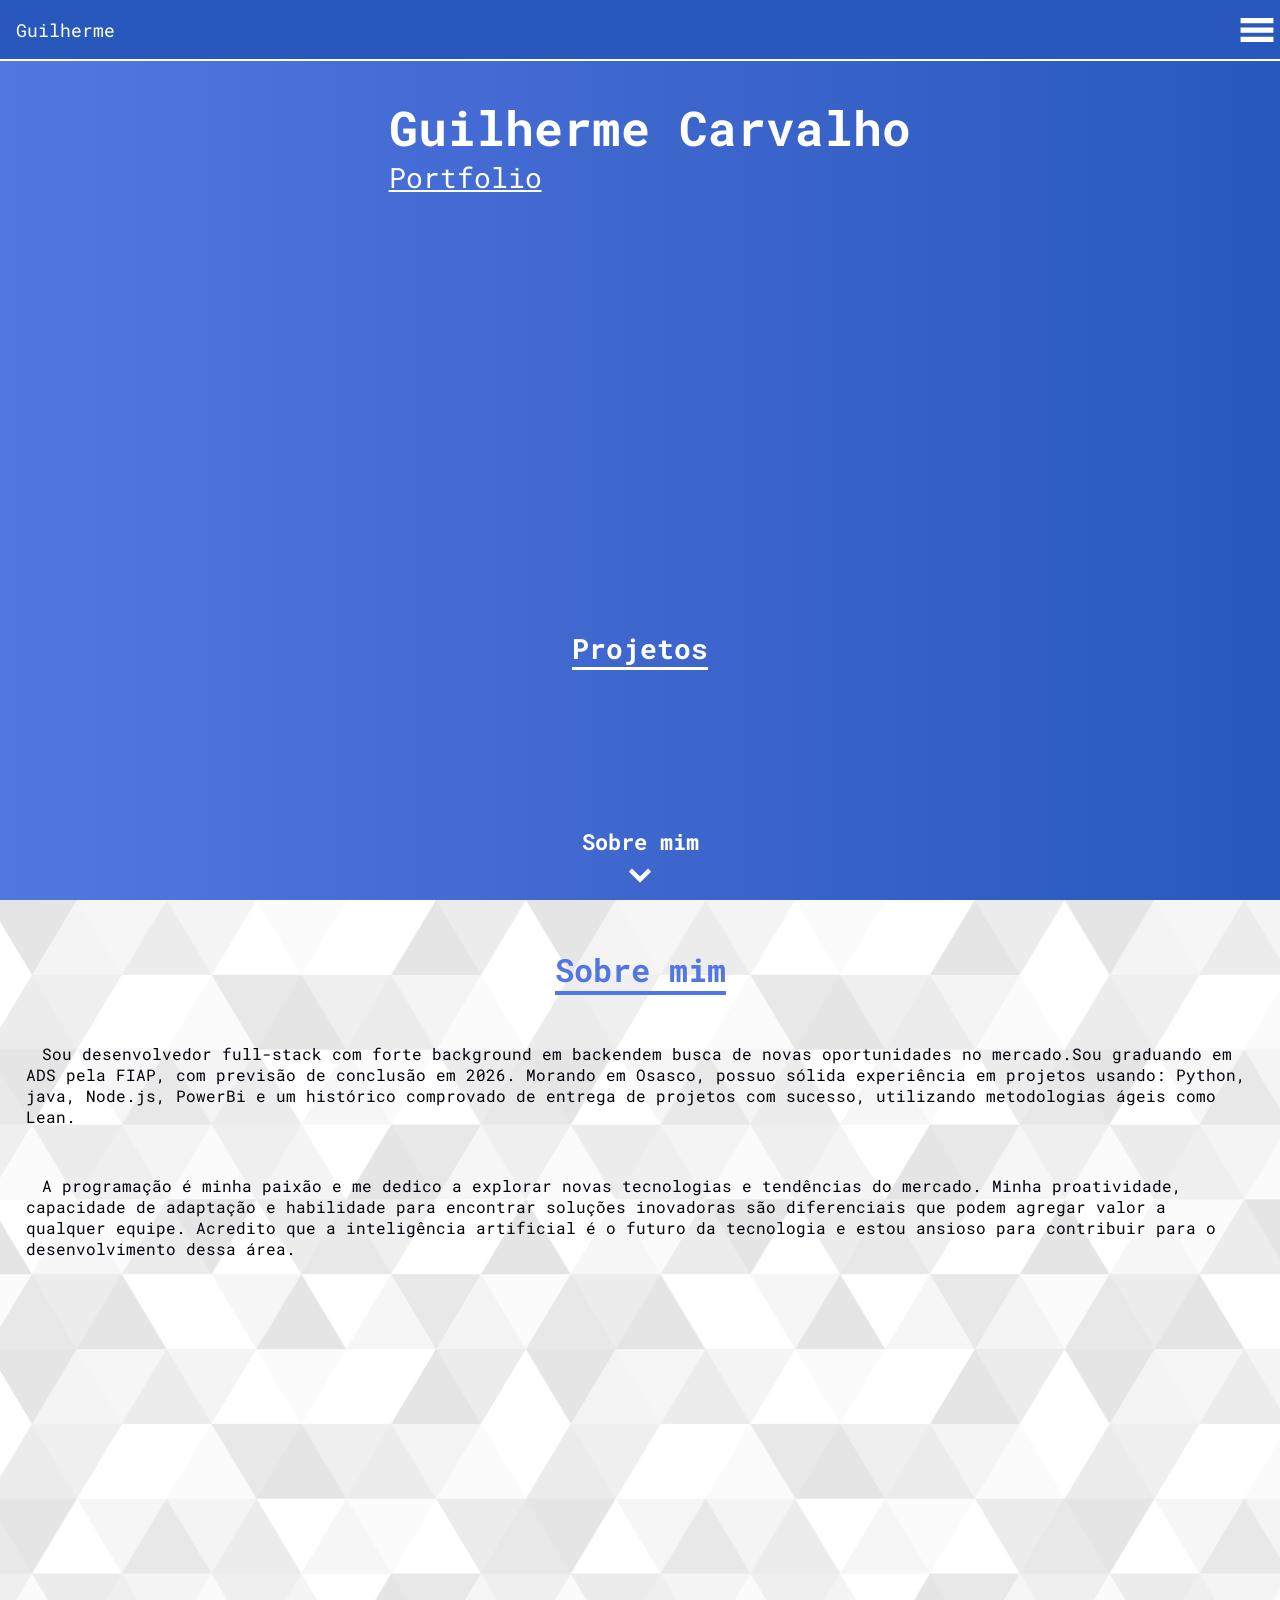
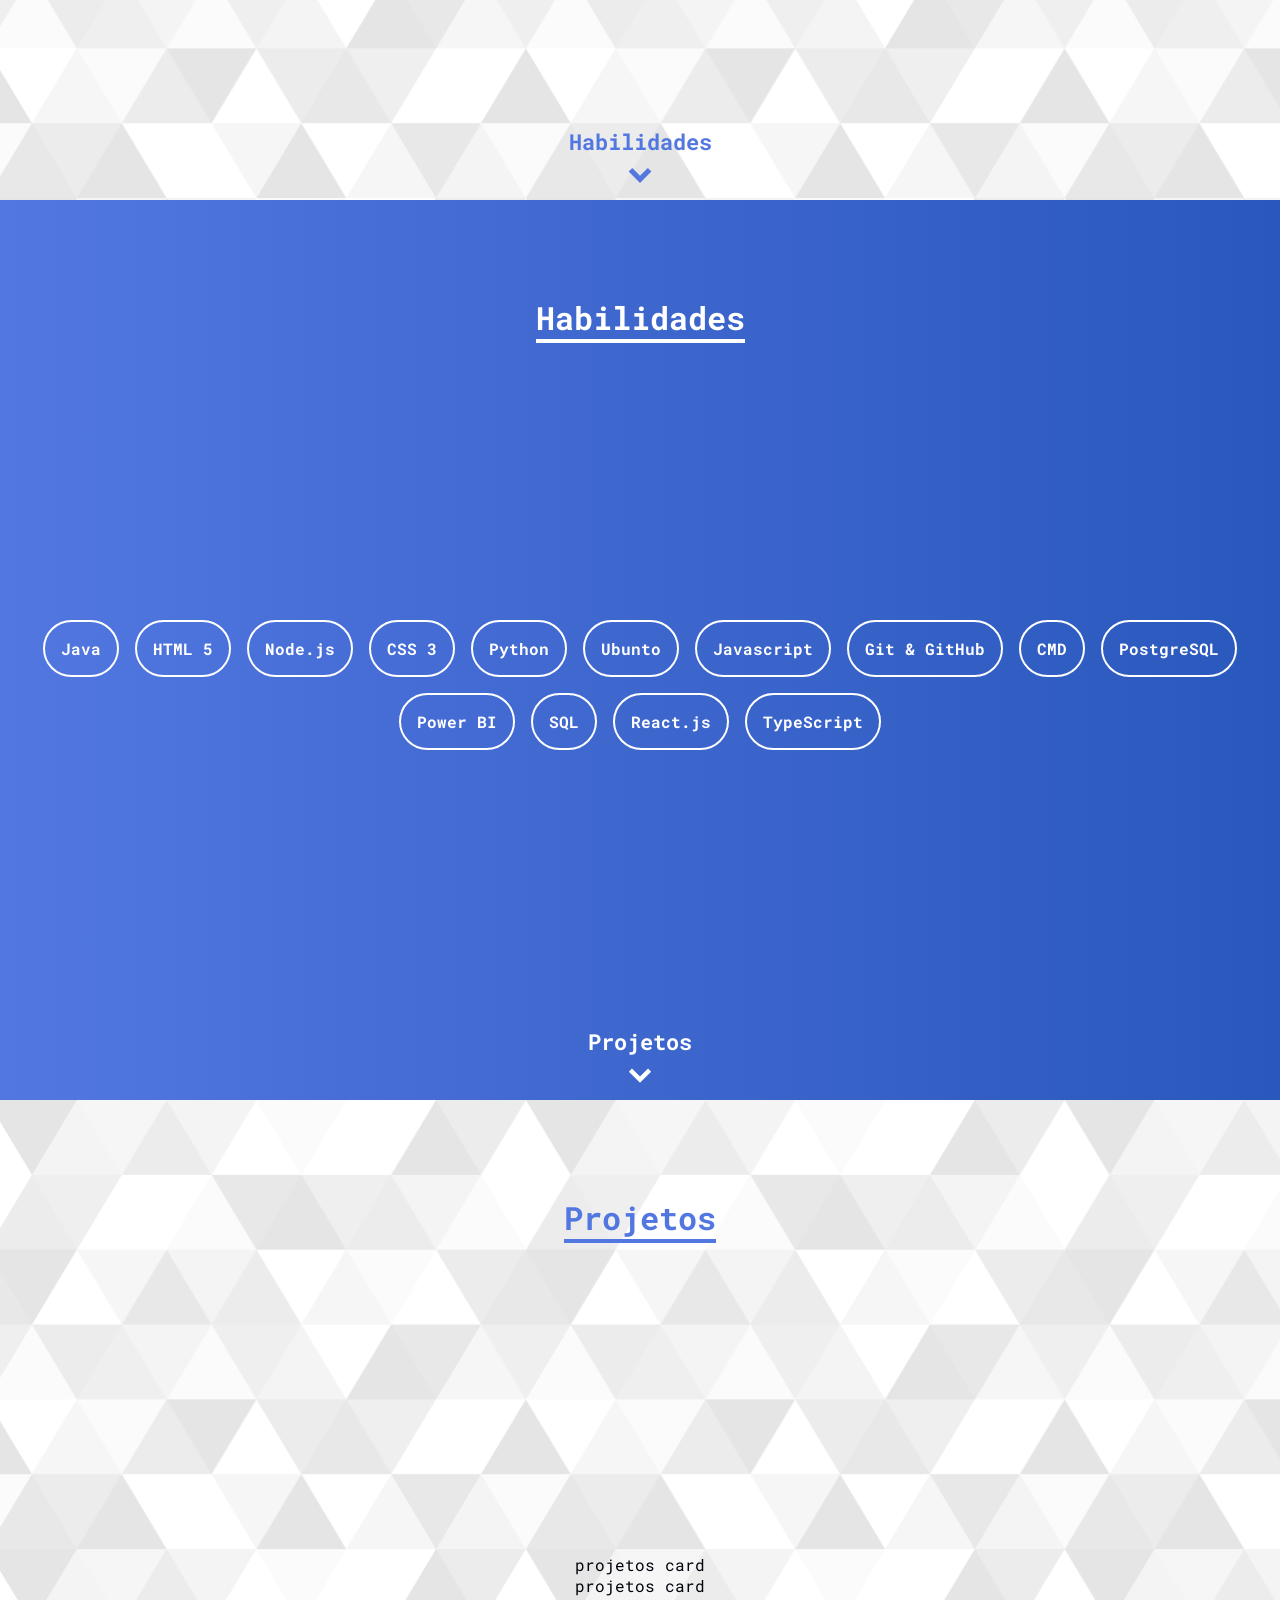
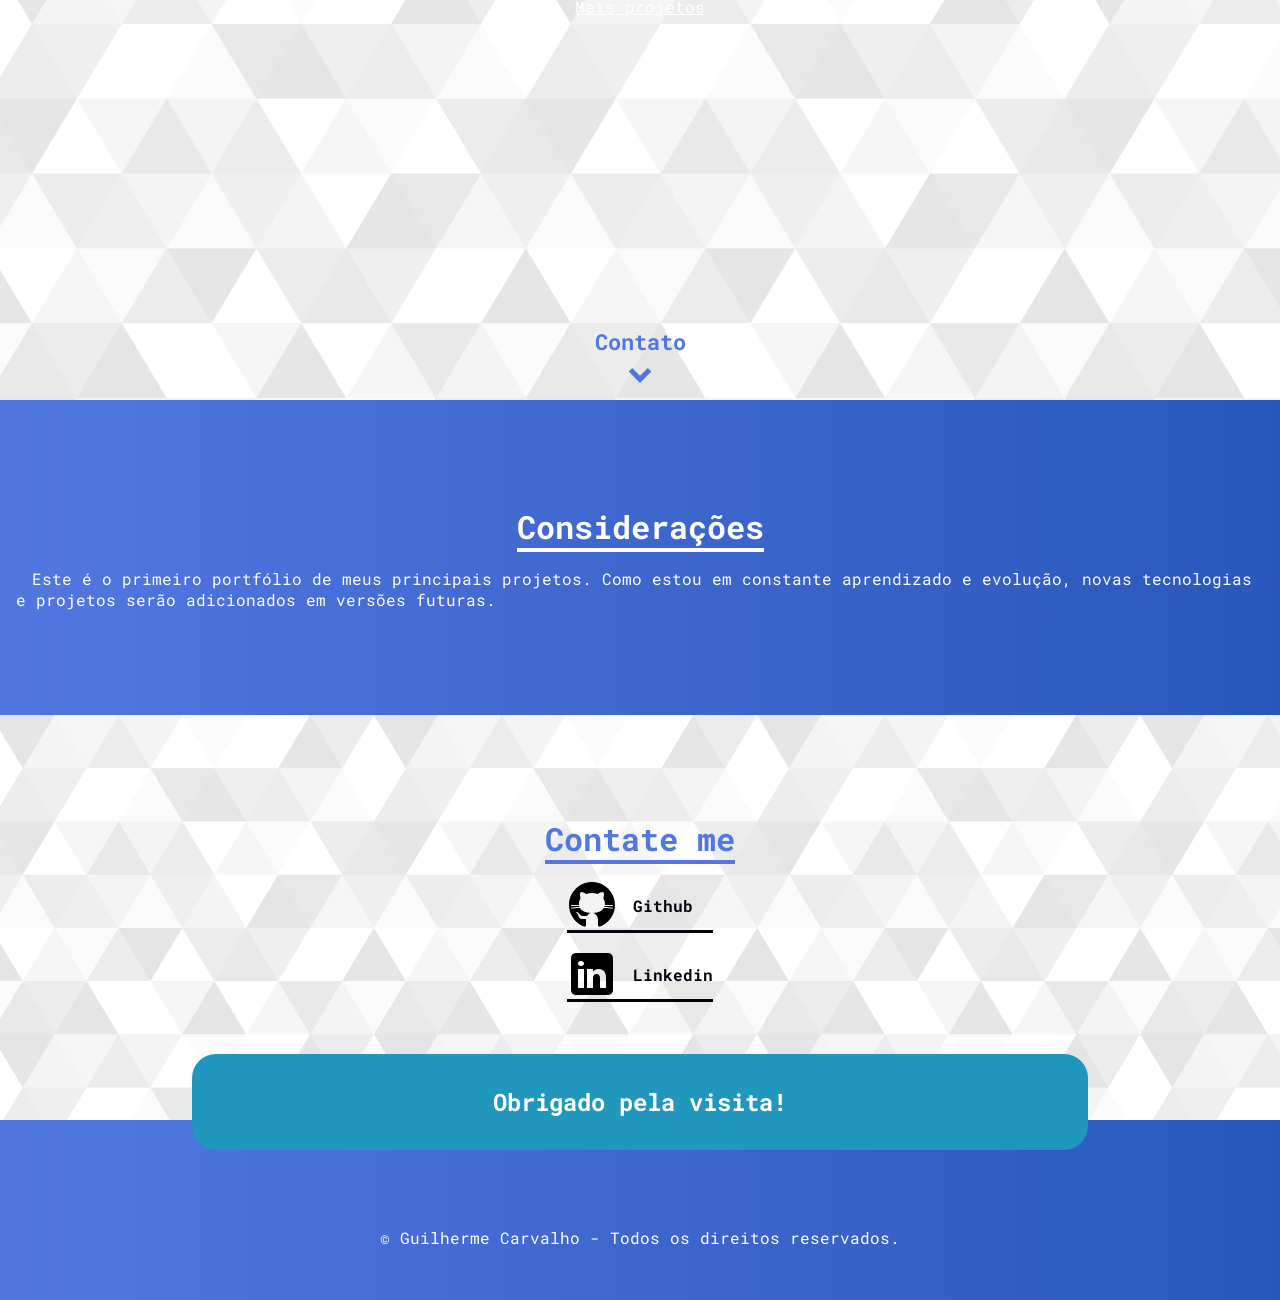
==== Index.html @ ad5ec6e9 "Create a mobile-first" ====
<!DOCTYPE html>
<html lang="pt-br">
<head>
    <meta charset="UTF-8">
    <meta name="viewport" content="width=device-width, initial-scale=1.0">

<!-- link to css -->
    <link rel="stylesheet" href="Style/Style.css">

    <title>Guilherme Carvalho</title>
</head>
<body>
<!-- header -->
    <header>
        <div class="menu_name">
            <a href="Index.html">Guilherme</a>
            <a href="Index.html">Carvalho</a>
        </div>

<!-- menu hamburguer -->
        <img src="Style/img/Svg/Menu.svg" alt="Botão de menu" onclick="menu()" class="menu_img">
        <ul class="menu_list" id="menu_btn">
            <li><a href="">Home</a></li>
            <li><a href="">Sobre mim</a></li>
            <li><a href="">Habilidades</a></li>
            <li><a href="">Projetos</a></li>
            <li><a href="">Contato</a></li>
        </ul>
    </header>

<!-- first section - banner -->
    <section class="section_banner">
        <h1>
            Guilherme Carvalho
            <p>
                Portfolio
            </p>
        </h1>

        <div>
            <a href="" class="banner_link">Projetos</a>

            <div class="arrows">
                <p>Sobre mim</p>
                <img src="Style/img/Svg/arrow_drop_down_white.svg" alt="Seta para baixo" class="arrows_animation">
            </div>
        </div>
    </section>

<!-- Second section - sobre mim -->
    <section class="section_sobremim">
        <div class="sobremim_text_area">
            <h2>
                Sobre mim
            </h2>
    
            <p>
                Sou desenvolvedor full-stack com forte background em backendem busca de novas oportunidades no mercado.Sou graduando em ADS pela FIAP, com previsão de conclusão em 2026. Morando em Osasco, possuo sólida experiência em projetos usando: Python, java, Node.js, PowerBi e um histórico comprovado de entrega de projetos com sucesso, utilizando metodologias ágeis como Lean.
            </p>
    
            <p>
                A programação é minha paixão e me dedico a explorar novas tecnologias e tendências do mercado. Minha proatividade, capacidade de adaptação e habilidade para encontrar soluções inovadoras são diferenciais que podem agregar valor a qualquer equipe. Acredito que a inteligência artificial é o futuro da tecnologia e estou ansioso para contribuir para o desenvolvimento dessa área.
            </p>
    
        </div>

        <div class="arrows blue">
            <p>Habilidades</p>
            <img src="Style/img/Svg/arrow_drop_down_blue.svg" alt="Seta para baixo" class="arrows_animation">
        </div>
    </section>

<!-- third section - habilidades -->
    <section class="section_habilidades">
        <h2>Habilidades</h2>

        <div class="habilidades">
            <p>Java</p>
            <p>HTML 5</p>
            <p>Node.js</p>
            <p>CSS 3</p>
            <p>Python</p>
            <p>Ubunto</p>
            <P>Javascript</P>
            <p>Git & GitHub</p>
            <p>CMD</p>
            <p>PostgreSQL</p>
            <p>Power BI</p>
            <p>SQL</p>
            <p>React.js</p>
            <p>TypeScript</p>
        </div>

        <div class="arrows">
            <p>Projetos</p>
            <img src="Style/img/Svg/arrow_drop_down_white.svg" alt="Seta para baixo" class="arrows_animation">
        </div>
    </section>

<!-- fourth section - projetos -->
    <section class="section_projetos">
        <h2>Projetos</h2>

        <div class="projects_main">
            <div>
                projetos card
            </div>

            <div>
                projetos card
            </div>

            <a href="">Mais projetos</a>
        </div>

        <div class="arrows blue">
            <p>Contato</p>
            <img src="Style/img/Svg/arrow_drop_down_blue.svg" alt="Seta para baixo" class="arrows_animation">
        </div>
    </section>

<!-- fifth section - Contato -->
    <section class="section_contato">
        <div class="contato_comentarios">
            <h2>Considerações</h2>
            <p>
                Este é o primeiro portfólio de meus principais projetos. Como estou em constante aprendizado e evolução, novas tecnologias e projetos serão adicionados em versões futuras.
            </p>
        </div>

        <div class="contato_formas">
            <h2>Contate me</h2>
            <div class="icon_contato">
                <label>
                    <img src="Style/img/Svg/github.svg" alt="Github">
                    <a href="">Github</a>
                </label>

                <label for="">
                    <img src="Style/img/Svg/linkedin.svg" alt="linkedin">
                    <a href="">Linkedin</a>
                </label>
            </div>
        </div>
    </section>

<!-- Footer -->
    <footer>
        <div>
            <h3>Obrigado pela visita!</h3>
        </div>
        <p>
            © Guilherme Carvalho - Todos os direitos reservados.
        </p>
    </footer>

<!-- scripts em js -->
    <script src="script/menu.js"></script>
</body>
</html>
---- Style/Style.css ----
/* main style */

/* imports font */
@import url('https://fonts.googleapis.com/css2?family=Roboto+Mono:ital,wght@0,100..700;1,100..700&display=swap');


/* Imports components css */
@import url(style-components/header.css);
@import url(style-components/banner.css);
@import url(style-components/sobremim.css);
@import url(style-components/habilidades.css);
@import url(style-components/projetos.css);
@import url(style-components/contato.css);
@import url(style-components/footer.css);


/* Variaveis raizes */
:root {
    --color1: #5277e1;
    --color2: #3e67ce;
    --color3: #2958bc;
    --color4: #1548a9;
    --color5: #003896;
    --color6: #2197bd;
    --white: #ffffff;
    --black: #00030c;
    --font_main: "Roboto Mono", monospace;
}

/* reset css basic */
* {
    font-size: 16px;
    color: var(--white);
    font-family: var(--font_main);
    font-weight: 400;
    padding: 0;
    margin: 0;
    box-sizing: border-box;
}


.arrows {
    text-align: center;
}

.arrows>p {
    font-weight: 700;
    font-size: 22px;
}

.blue>p {
    color: var(--color1);
}

.arrows_animation {
    animation: bounce_arrows 3s ease infinite;
}

@keyframes bounce_arrows {
    0% {
        transform: translateY(0px);
    }
    50% {
        transform: translateY(-5px);
    }
    100% {
        transform: translateY(0px);
    }
}

@keyframes moving_bg {
    0% {
      background-position: 0% 50%;
    }
    50% {
      background-position: 100% 50%;
    }
    100% {
      background-position: 0% 50%;
    }
}



/* media querrys */
@media only screen and (min-width: 600px) {}

@media only screen and (min-width: 768px) {}

@media only screen and (min-width: 1024px) {}

@media only screen and (min-width: 1728px) {}
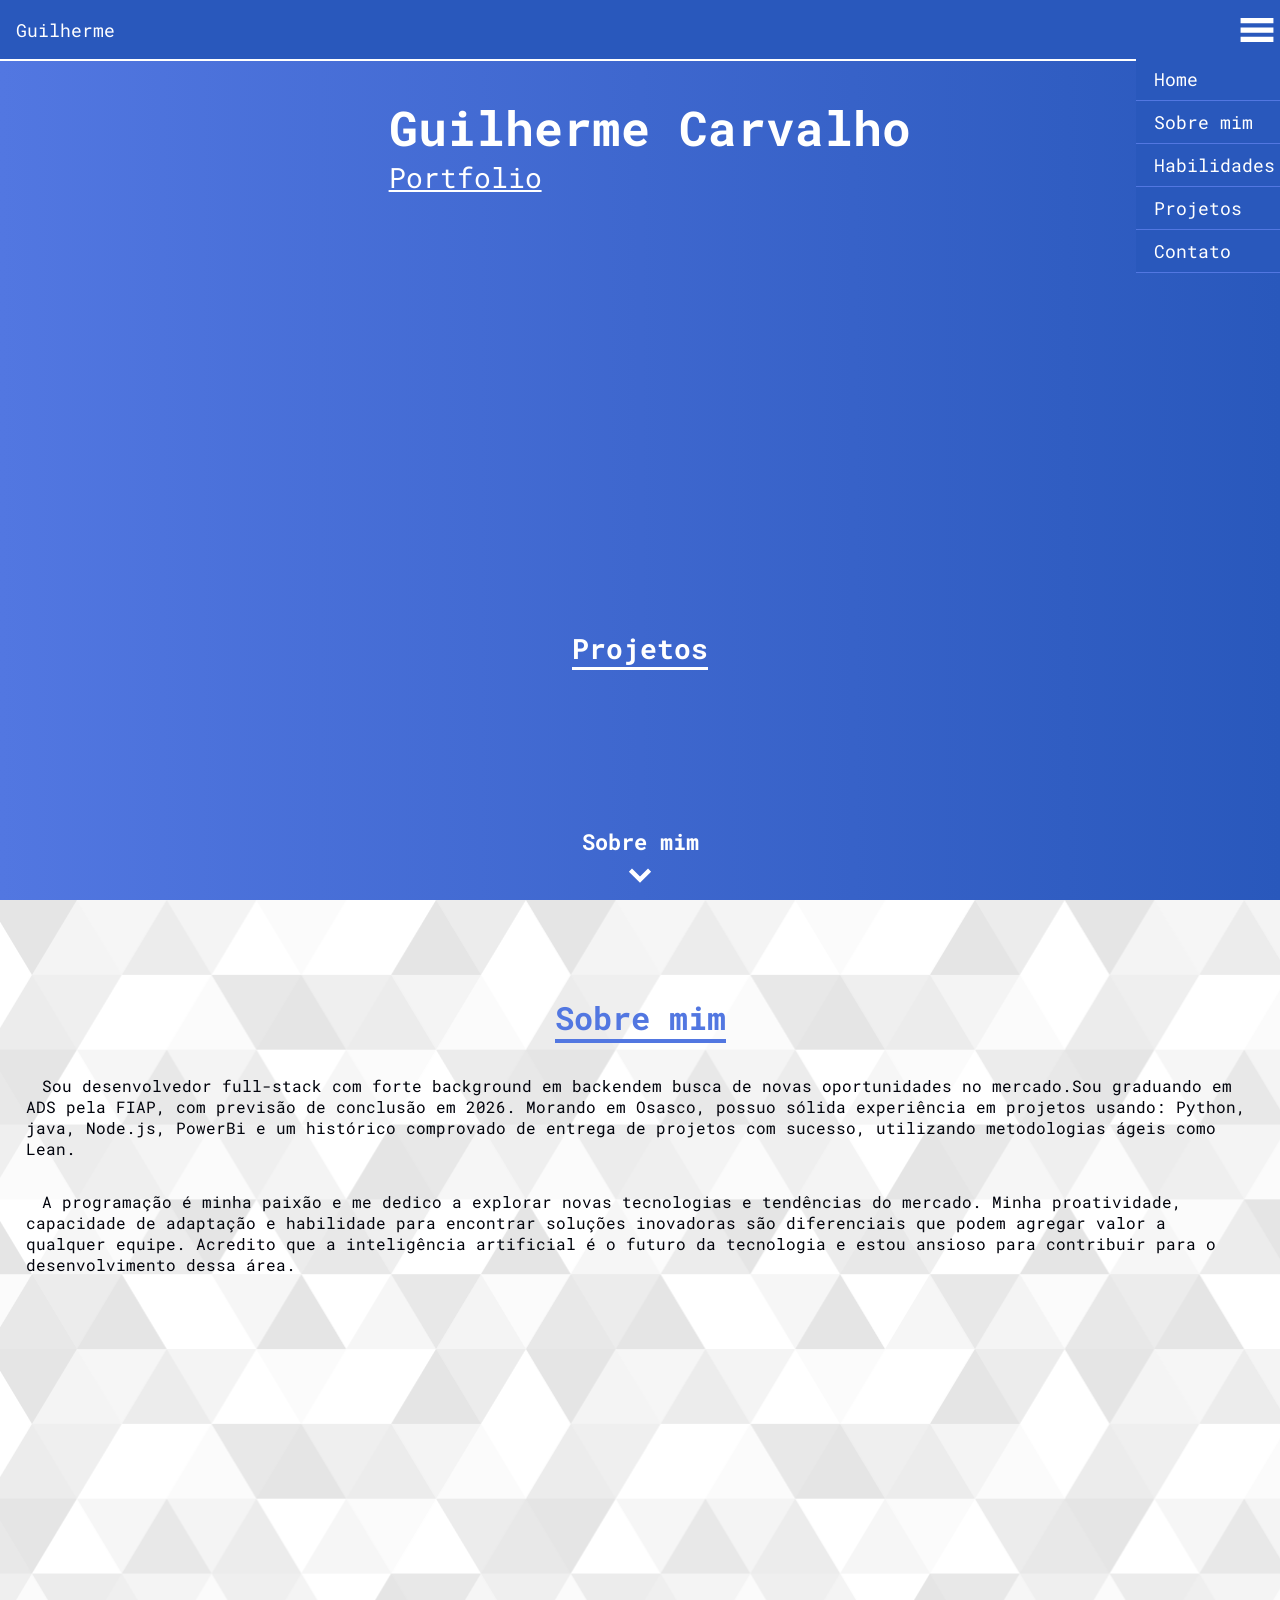
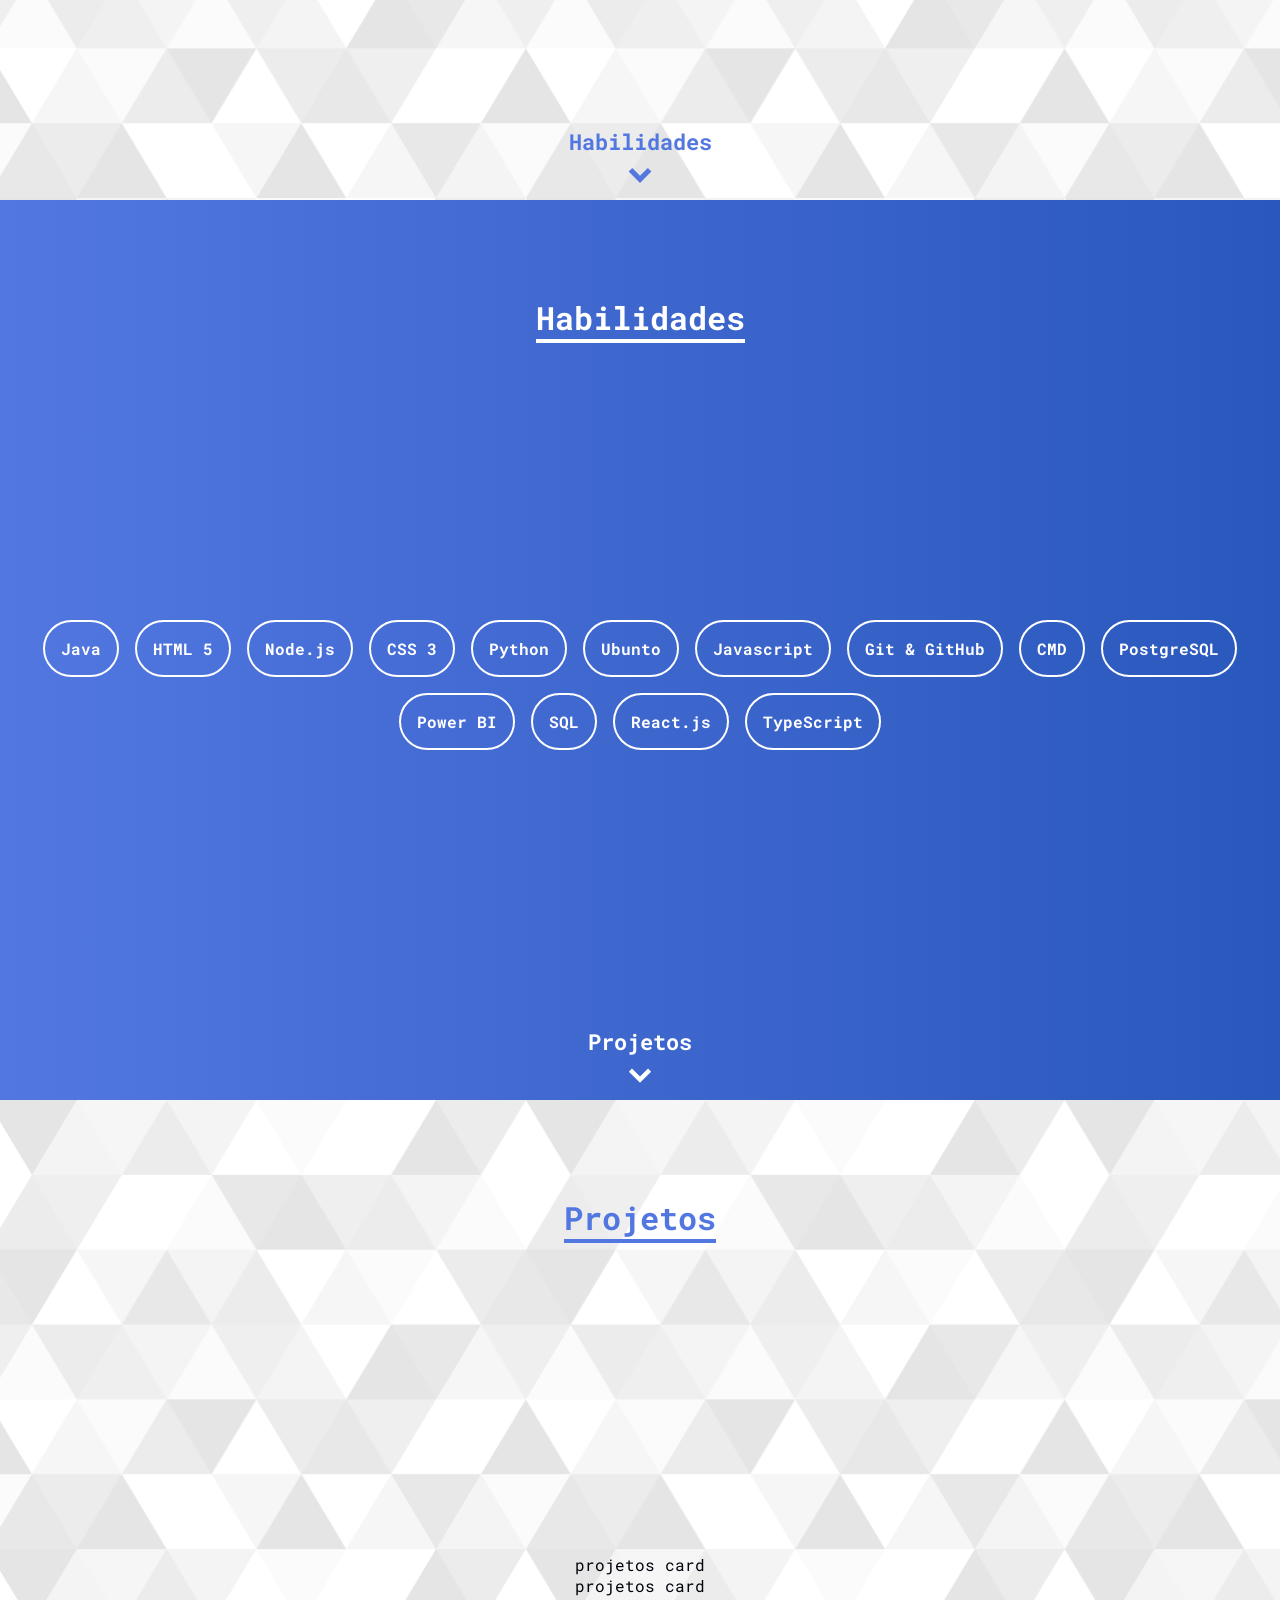
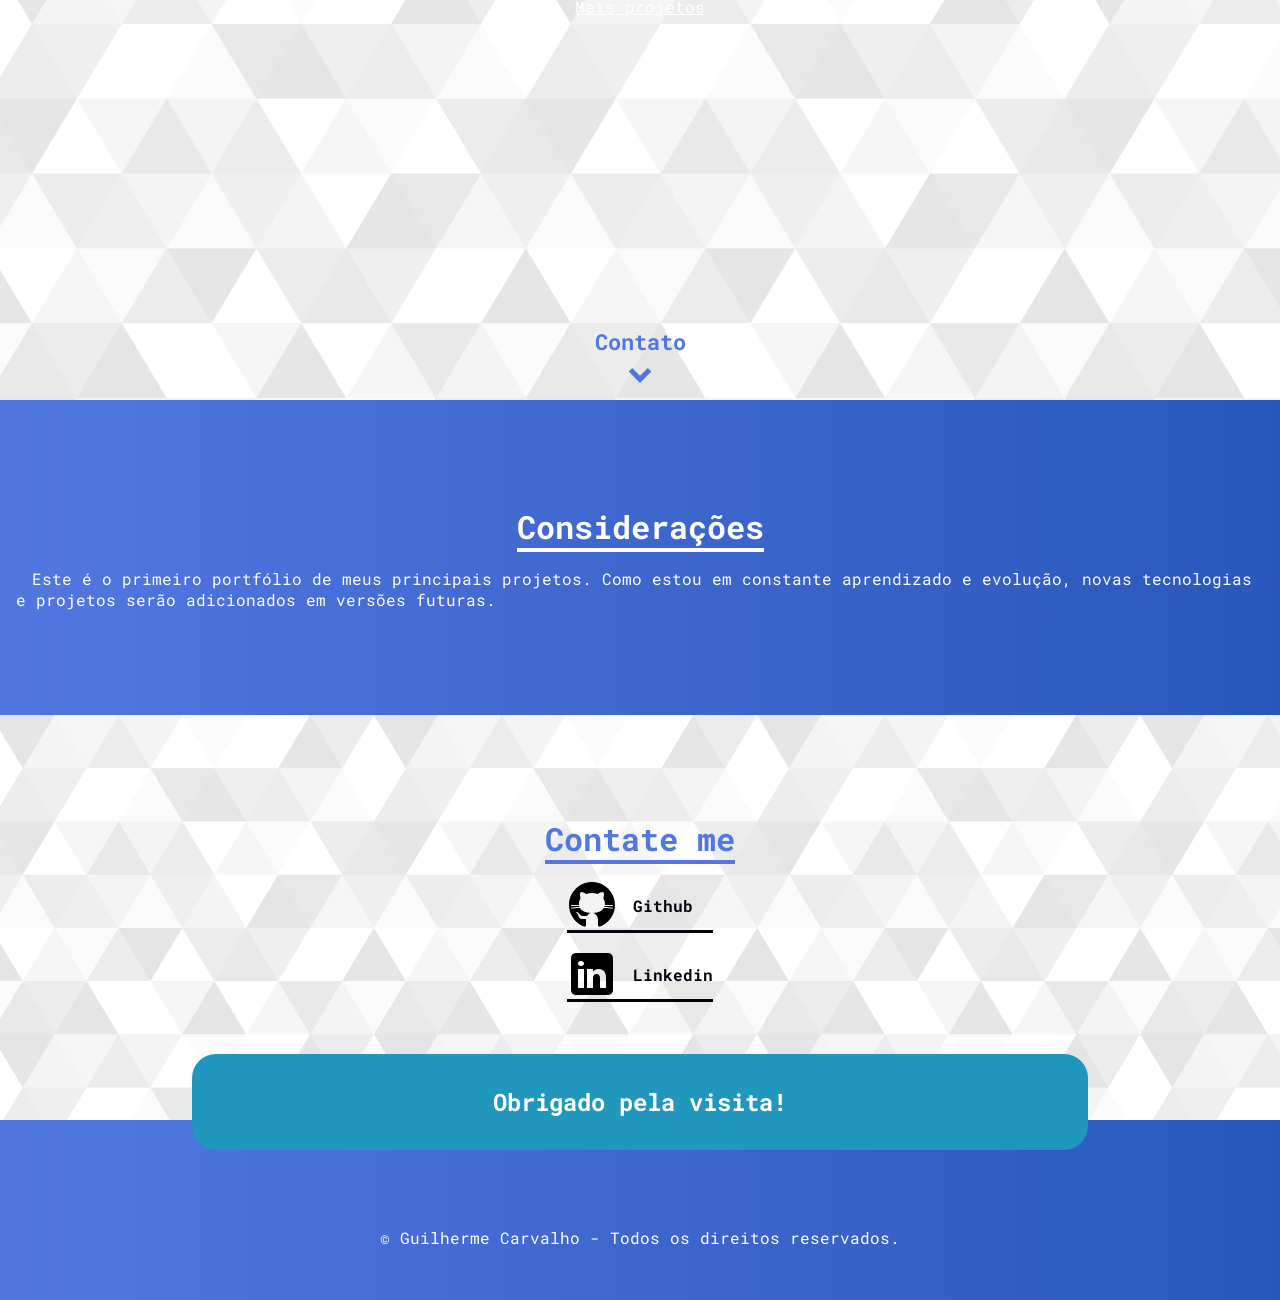
==== commit a3b00547: "corrigindo menu" ====
--- a/Index.html
+++ b/Index.html
@@ -6,6 +6,9 @@
 
 <!-- link to css -->
     <link rel="stylesheet" href="Style/Style.css">
+
+<!-- link favcon -->
+    <link rel="shortcut icon" href="Style/img/favicon.ico" type="image/x-icon">
 
     <title>Guilherme Carvalho</title>
 </head>
@@ -19,17 +22,17 @@
 
 <!-- menu hamburguer -->
         <img src="Style/img/Svg/Menu.svg" alt="Botão de menu" onclick="menu()" class="menu_img">
-        <ul class="menu_list" id="menu_btn">
-            <li><a href="">Home</a></li>
-            <li><a href="">Sobre mim</a></li>
-            <li><a href="">Habilidades</a></li>
-            <li><a href="">Projetos</a></li>
-            <li><a href="">Contato</a></li>
-        </ul>
+        <div class="menu_list" id="menu_btn">
+            <a href="#banner">Home</a>
+            <a href="#sobremim">Sobre mim</a>
+            <a href="#habilidades">Habilidades</a>
+            <a href="#projetos">Projetos</a>
+            <a href="#contato">Contato</a>
+        </div>
     </header>
 
 <!-- first section - banner -->
-    <section class="section_banner">
+    <section class="section_banner" id="banner">
         <h1>
             Guilherme Carvalho
             <p>
@@ -48,7 +51,7 @@
     </section>
 
 <!-- Second section - sobre mim -->
-    <section class="section_sobremim">
+    <section class="section_sobremim" id="sobremim">
         <div class="sobremim_text_area">
             <h2>
                 Sobre mim
@@ -71,7 +74,7 @@
     </section>
 
 <!-- third section - habilidades -->
-    <section class="section_habilidades">
+    <section class="section_habilidades" id="habilidades">
         <h2>Habilidades</h2>
 
         <div class="habilidades">
@@ -98,7 +101,7 @@
     </section>
 
 <!-- fourth section - projetos -->
-    <section class="section_projetos">
+    <section class="section_projetos" id="projetos">
         <h2>Projetos</h2>
 
         <div class="projects_main">
@@ -120,7 +123,7 @@
     </section>
 
 <!-- fifth section - Contato -->
-    <section class="section_contato">
+    <section class="section_contato" id="contato">
         <div class="contato_comentarios">
             <h2>Considerações</h2>
             <p>
--- a/Style/Style.css
+++ b/Style/Style.css
@@ -80,7 +80,9 @@
     }
 }
 
-
+html {
+    scroll-behavior: smooth;
+}
 
 /* media querrys */
 @media only screen and (min-width: 600px) {}
